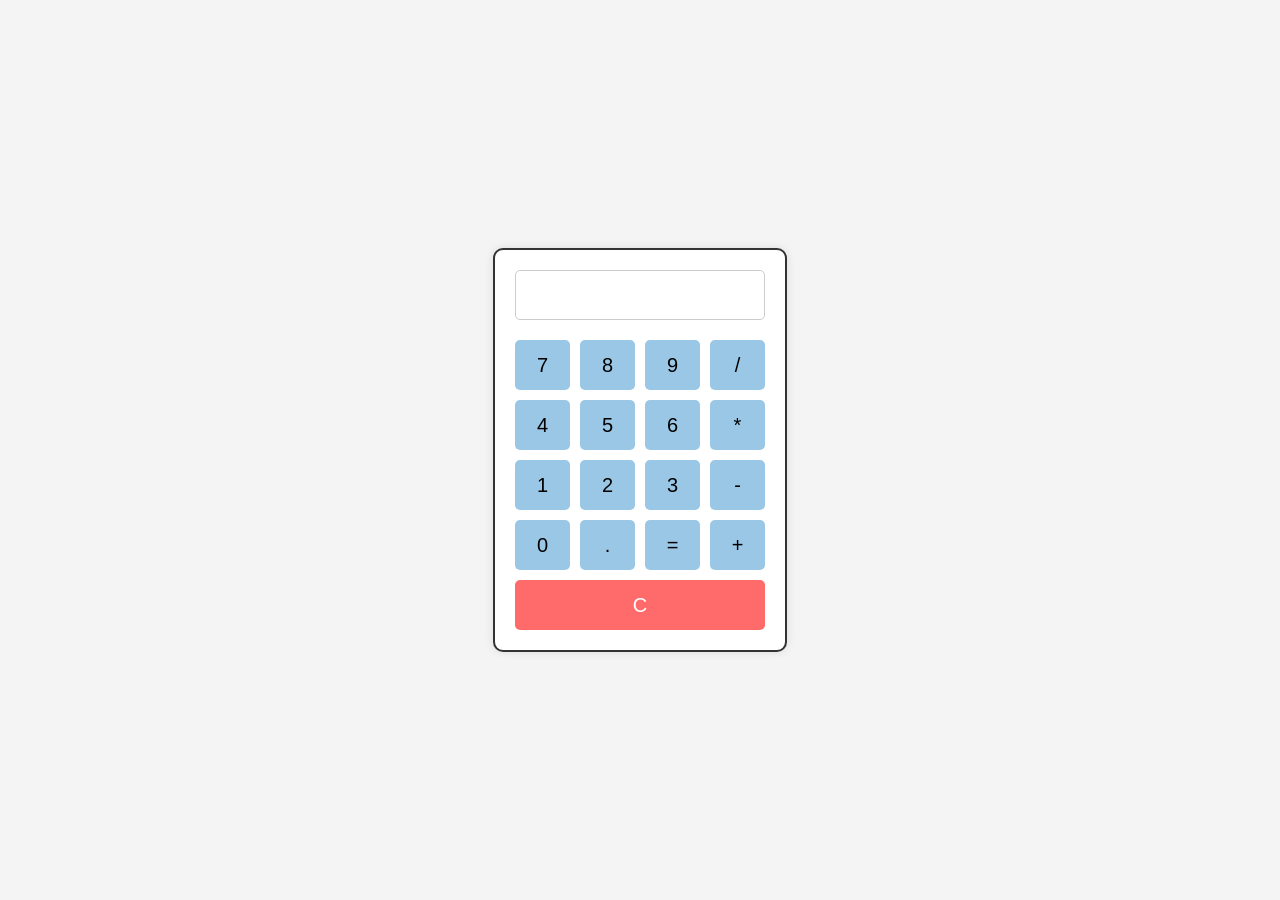
==== Calculator/index.html @ ebe69d57 "Calculator App" ====
<!DOCTYPE html>
<html lang="en">
<head>
    <meta charset="UTF-8">
    <meta name="viewport" content="width=device-width, initial-scale=1.0">
    <title>Simple Calculator</title>
    <link rel="stylesheet" href="style.css">
</head>
<body>
    <div class="calculator">
        <input type="text" class="display" id="display" readonly>
        <div class="buttons">
            <button>7</button>
            <button>8</button>
            <button>9</button>
            <button>/</button>
            <button>4</button>
            <button>5</button>
            <button>6</button>
            <button>*</button>
            <button>1</button>
            <button>2</button>
            <button>3</button>
            <button>-</button>
            <button>0</button>
            <button>.</button>
            <button>=</button>
            <button>+</button>
            <button class="clear">C</button>
        </div>
    </div>


    <script src="script.js"></script>
</body>
</html>
---- Calculator/style.css ----
body {
    font-family: Arial, sans-serif;
    display: flex;
    justify-content: center;
    align-items: center;
    height: 100vh;
    margin: 0;
    background-color: #f4f4f4;
}

.calculator {
    width: 250px;
    border: 2px solid #333;
    border-radius: 10px;
    padding: 20px;
    background-color: #fff;
    box-shadow: 0 0 10px rgba(0, 0, 0, 0.1);
}

.display {
    width: 100%;
    height: 50px;
    font-size: 24px;
    text-align: right;
    border: 1px solid #ccc;
    border-radius: 5px;
    margin-bottom: 20px;
    padding: 0 10px;
    box-sizing: border-box;
}

.buttons {
    display: grid;
    grid-template-columns: repeat(4, 1fr);
    gap: 10px;
}

button {
    height: 50px;
    font-size: 20px;
    border: none;
    border-radius: 5px;
    background-color: #9ac7e6;
    cursor: pointer;
    transition: background-color 0.2s;
}

button:hover {
    background-color: #ddd;
}

.clear {
    grid-column: span 4;
    background-color: #ff6b6b;
    color: white;
}

.clear:hover {
    background-color: #ff5252;
}
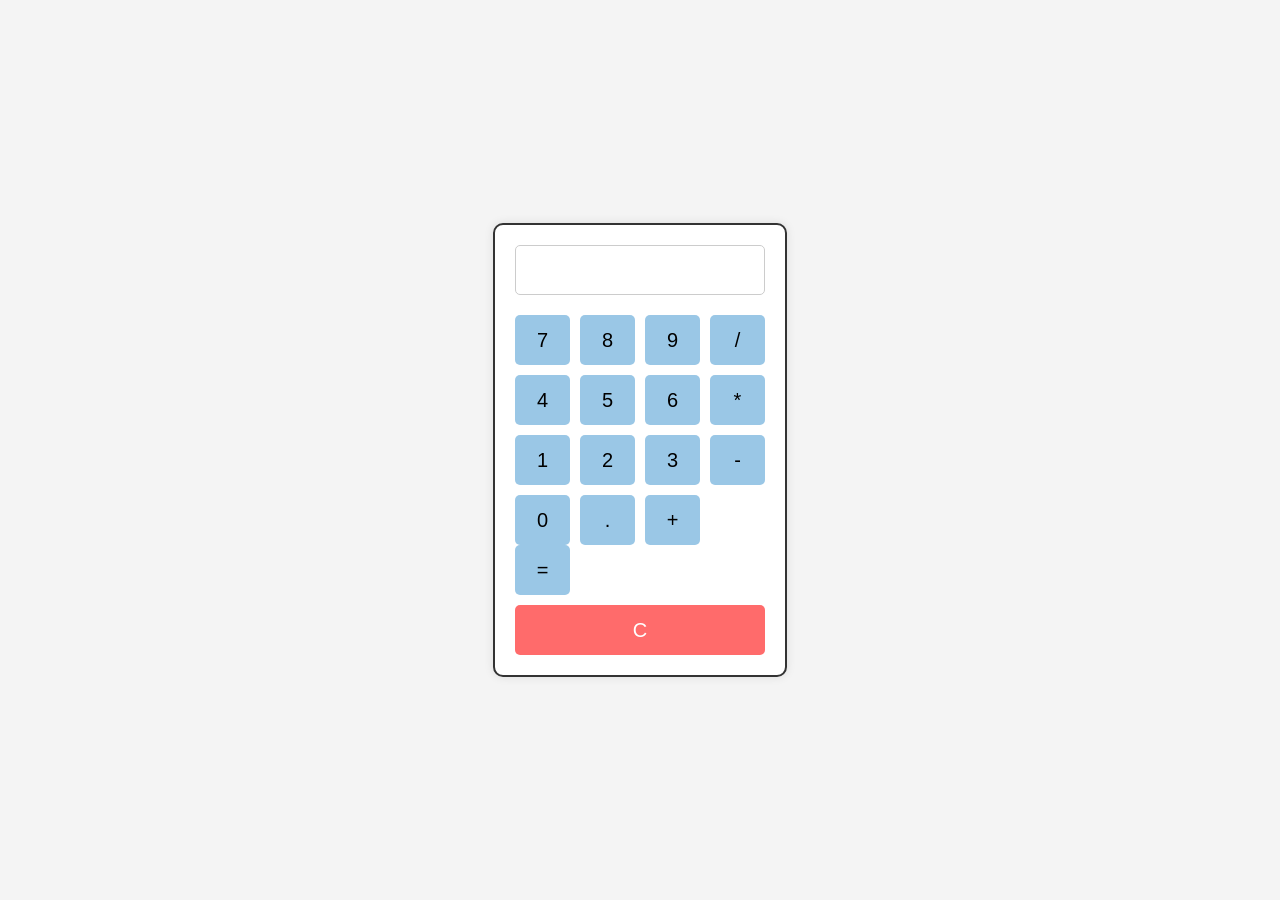
==== commit 60185c1b: "displaying input value" ====
--- a/Calculator/index.html
+++ b/Calculator/index.html
@@ -24,9 +24,13 @@
             <button>-</button>
             <button>0</button>
             <button>.</button>
-            <button>=</button>
+           
             <button>+</button>
-            <button class="clear">C</button>
+            
+        </div>
+        <div class="buttons">
+             <button class="result">=</button>
+             <button class="clear">C</button>
         </div>
     </div>
 
